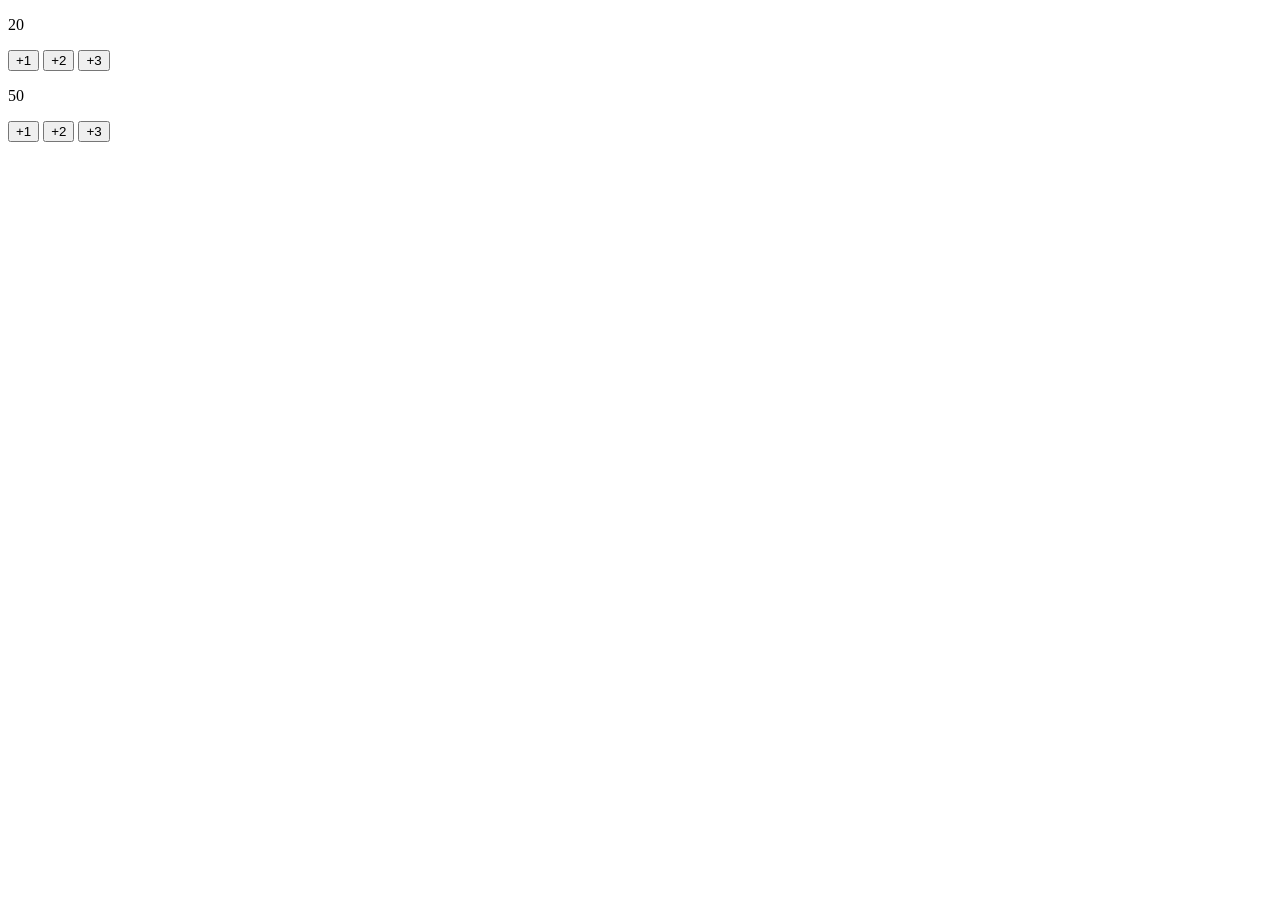
==== Scoreboard/index.html @ 8d72c221 "Setup for scrimba with scoreboard challenge setup" ====
<!doctype html>
<html lang="en">
  <head>
    <meta charset="UTF-8" />
    <meta name="viewport" content="width=device-width, initial-scale=1.0" />
    <link rel="stylesheet" href="style.css" />
    <title>Scoreboard</title>
  </head>
  <body>
    <div class="wrapper">
      <div class="home">
        <p class="home__score">20</p>
        <p class="home__display"></p>
        <div class="home__btns btn">
          <button>+1</button>
          <button>+2</button>
          <button>+3</button>
        </div>
      </div>
      <div class="guest">
        <p class="guest__score">50</p>
        <p class="guest__display"></p>
        <div class="guest__btns btn">
          <button>+1</button>
          <button>+2</button>
          <button>+3</button>
        </div>
      </div>
    </div>
  </body>
</html>
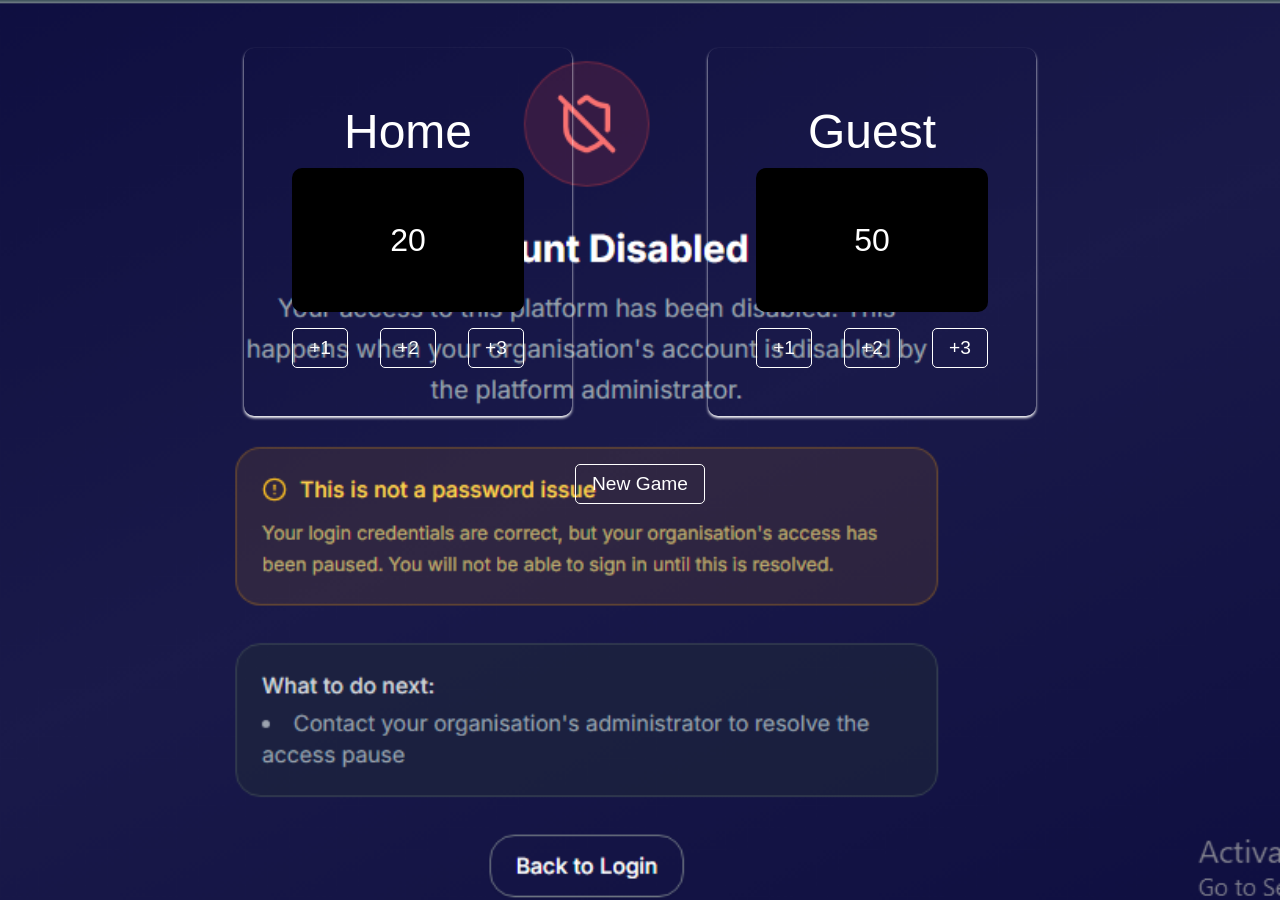
==== commit c494175f: "Style the page" ====
--- a/Scoreboard/index.html
+++ b/Scoreboard/index.html
@@ -8,24 +8,27 @@
   </head>
   <body>
     <div class="wrapper">
-      <div class="home">
-        <p class="home__score">20</p>
-        <p class="home__display"></p>
-        <div class="home__btns btn">
-          <button>+1</button>
-          <button>+2</button>
-          <button>+3</button>
+      <div class="main">
+        <div class="home">
+          <p class="home__title">Home</p>
+          <p class="home__display">20</p>
+          <div class="home__btns">
+            <button class="btn">+1</button>
+            <button class="btn">+2</button>
+            <button class="btn">+3</button>
+          </div>
+        </div>
+        <div class="guest">
+          <p class="guest__title">Guest</p>
+          <p class="guest__display">50</p>
+          <div class="guest__btns">
+            <button class="btn">+1</button>
+            <button class="btn">+2</button>
+            <button class="btn">+3</button>
+          </div>
         </div>
       </div>
-      <div class="guest">
-        <p class="guest__score">50</p>
-        <p class="guest__display"></p>
-        <div class="guest__btns btn">
-          <button>+1</button>
-          <button>+2</button>
-          <button>+3</button>
-        </div>
-      </div>
+      <button class="btn new-game">New Game</button>
     </div>
   </body>
 </html>
--- a/Scoreboard/style.css
+++ b/Scoreboard/style.css
@@ -0,0 +1,77 @@
+*,
+*::after,
+*::before {
+  margin: 0;
+  padding: 0;
+}
+
+body {
+  font-family: 'Franklin Gothic Medium', 'Arial Narrow', Arial, sans-serif;
+  line-height: 1.5;
+  background-image: url('./image.PNG');
+  background-repeat: no-repeat;
+  background-size: cover;
+  font-size: 1rem;
+}
+
+.wrapper {
+  max-width: 80%;
+  height: 100vh;
+  margin: 0 auto;
+  text-align: center;
+}
+
+.main {
+  padding: 3rem;
+  display: flex;
+  justify-content: space-around;
+  align-items: center;
+  text-align: center;
+}
+
+.home,
+.guest {
+  padding: 3rem;
+  border-radius: 10px;
+  color: #fff;
+  box-shadow: 0px 2px 3px #fff;
+}
+
+.guest__title,
+.home__title {
+  font-size: 3rem;
+}
+
+.guest__display,
+.home__display {
+  background-color: #000;
+  padding: 3rem 1rem;
+  font-size: 2rem;
+  border-radius: 10px;
+}
+
+.btn {
+  border-radius: 5px;
+  padding: 0.5rem 1rem;
+  border: 1px solid #fff;
+  background-color: transparent;
+  color: #fff;
+  font-size: 1.2rem;
+}
+
+.btn:hover {
+  cursor: pointer;
+}
+
+.home__btns,
+.guest__btns {
+  margin-top: 1rem;
+  display: flex;
+  gap: 2rem;
+  align-items: center;
+  justify-content: space-around;
+}
+
+.new-game:hover {
+  background-color: green;
+}
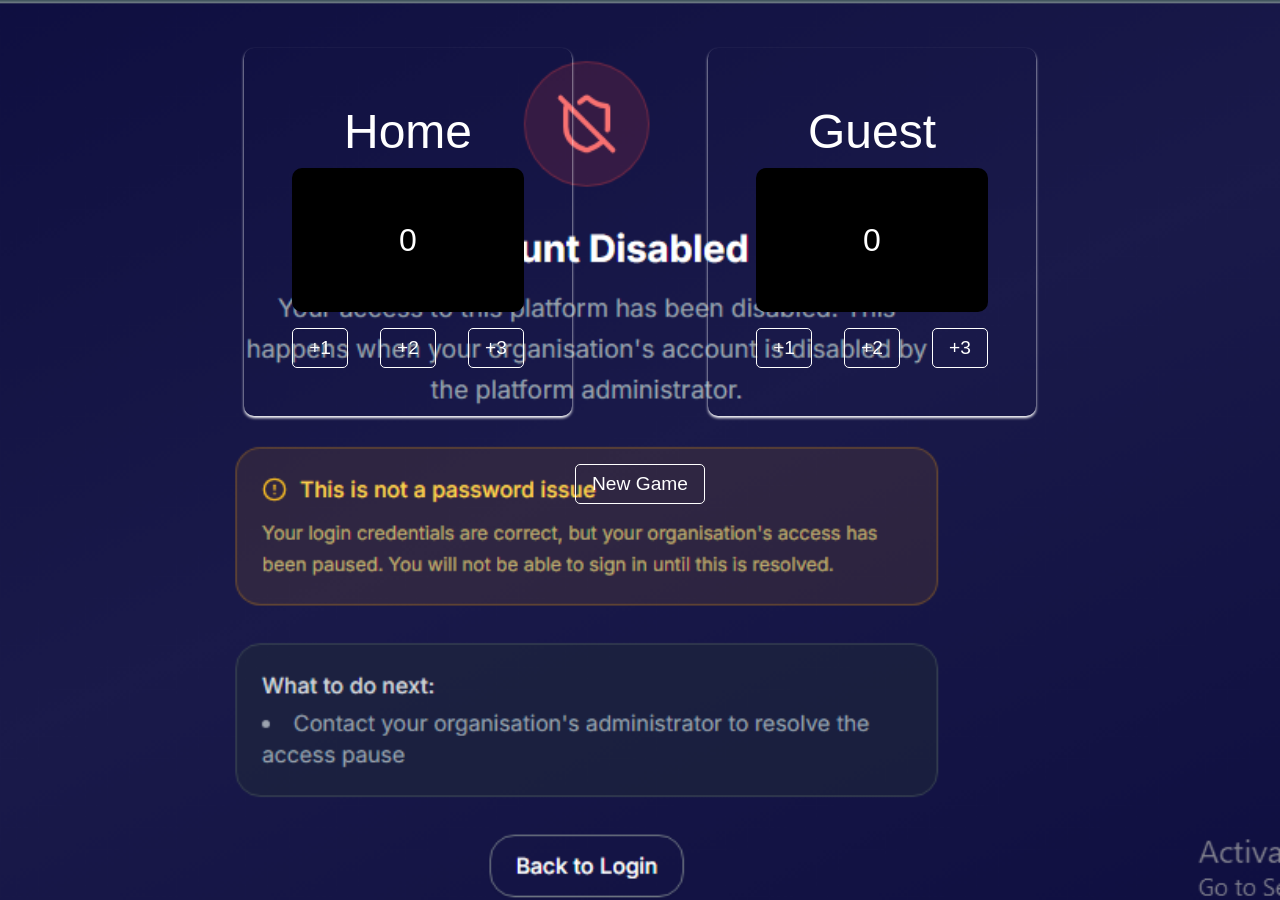
==== commit 060200aa: "Make the buttons interractive" ====
--- a/Scoreboard/index.html
+++ b/Scoreboard/index.html
@@ -4,6 +4,7 @@
     <meta charset="UTF-8" />
     <meta name="viewport" content="width=device-width, initial-scale=1.0" />
     <link rel="stylesheet" href="style.css" />
+    <script src="index.js" defer></script>
     <title>Scoreboard</title>
   </head>
   <body>
@@ -11,20 +12,20 @@
       <div class="main">
         <div class="home">
           <p class="home__title">Home</p>
-          <p class="home__display">20</p>
+          <p class="home__display">0</p>
           <div class="home__btns">
-            <button class="btn">+1</button>
-            <button class="btn">+2</button>
-            <button class="btn">+3</button>
+            <button class="btn" data-points="1">+1</button>
+            <button class="btn" data-points="2">+2</button>
+            <button class="btn" data-points="3">+3</button>
           </div>
         </div>
         <div class="guest">
           <p class="guest__title">Guest</p>
-          <p class="guest__display">50</p>
+          <p class="guest__display">0</p>
           <div class="guest__btns">
-            <button class="btn">+1</button>
-            <button class="btn">+2</button>
-            <button class="btn">+3</button>
+            <button class="btn" data-points="1">+1</button>
+            <button class="btn" data-points="2">+2</button>
+            <button class="btn" data-points="2">+3</button>
           </div>
         </div>
       </div>
